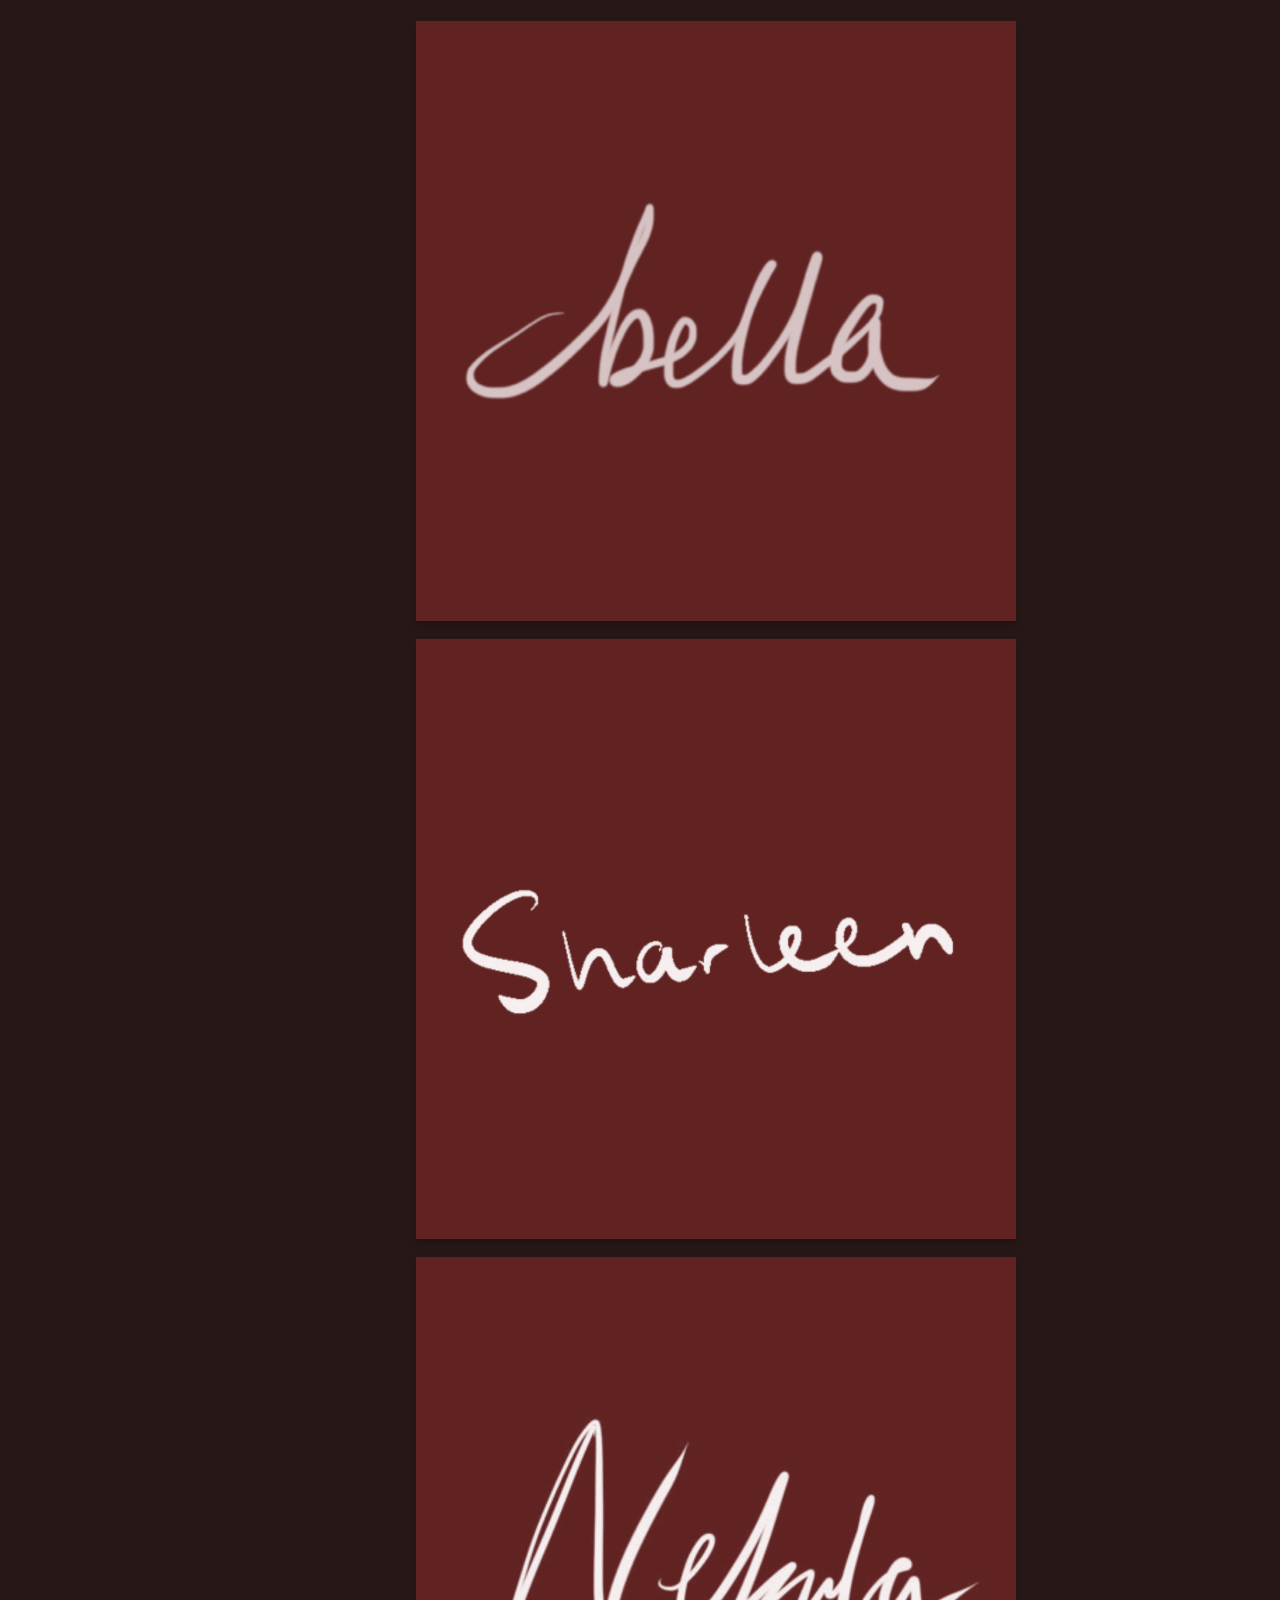
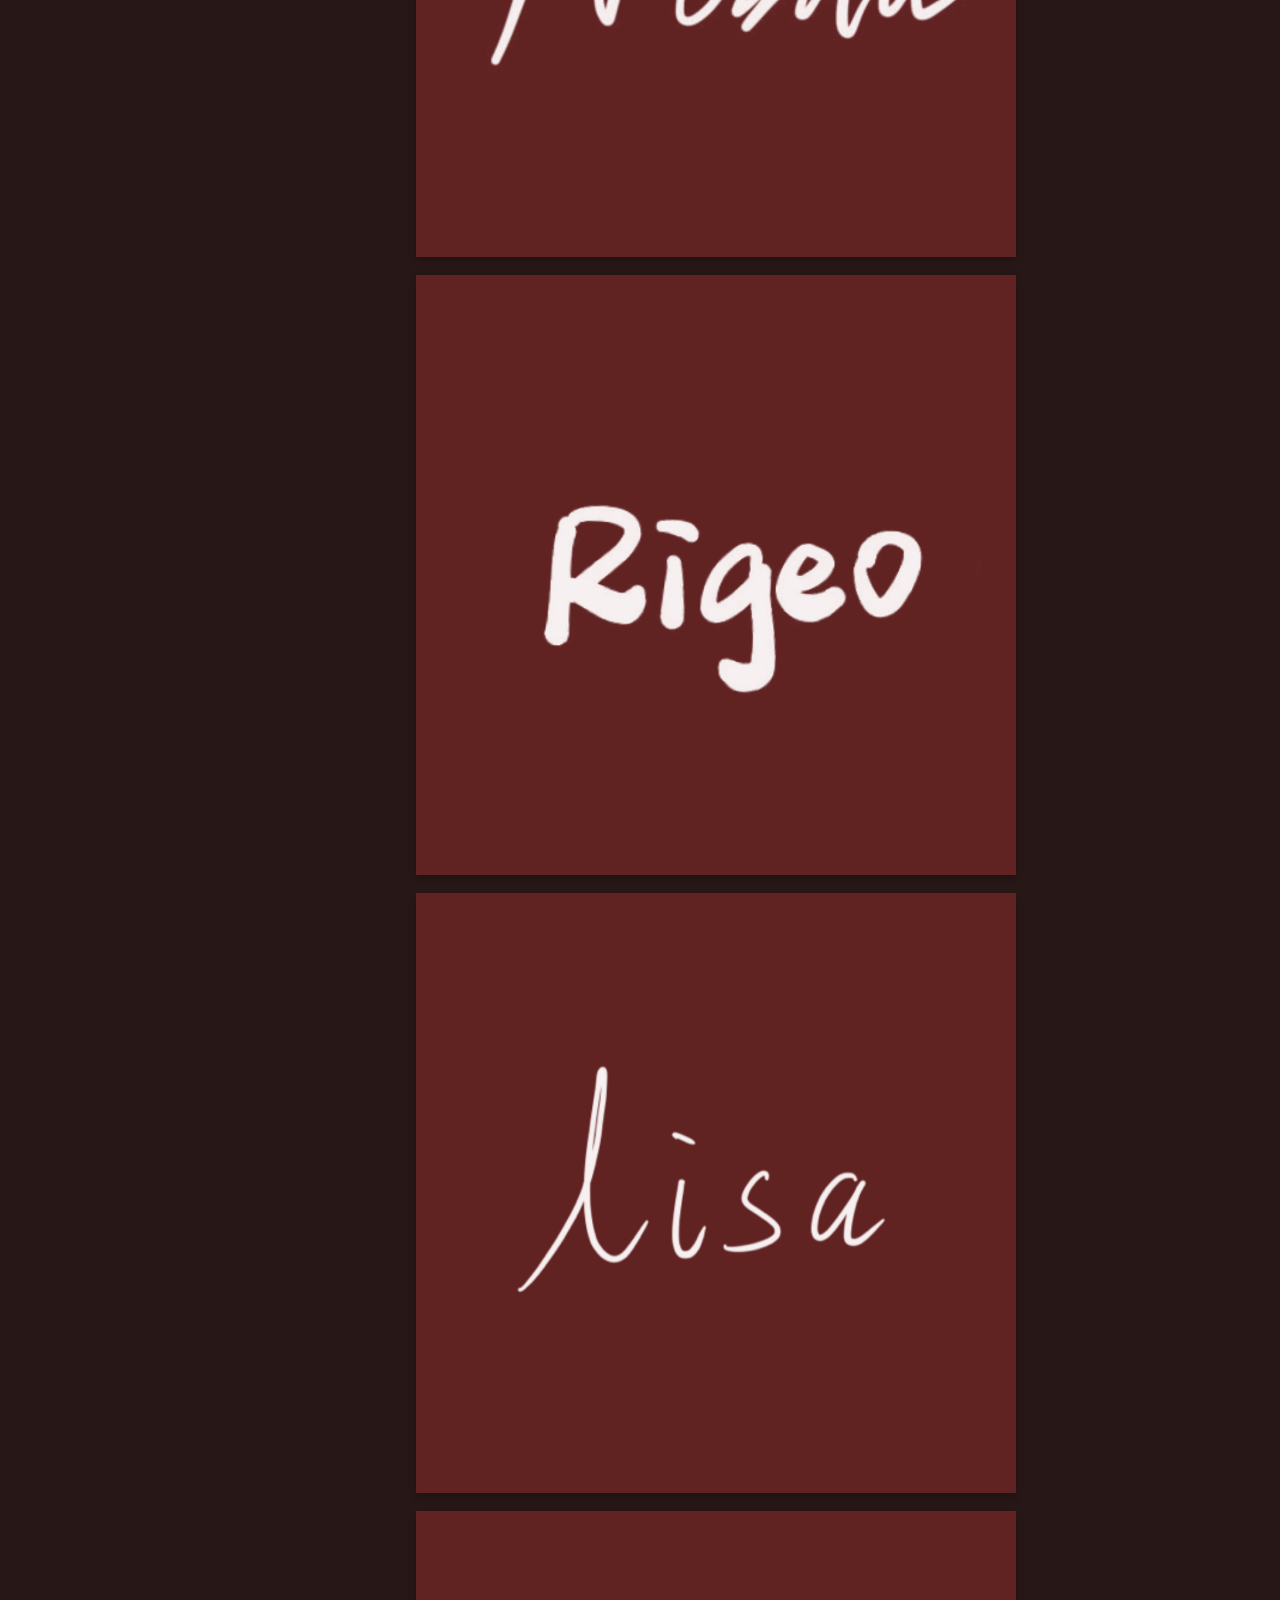
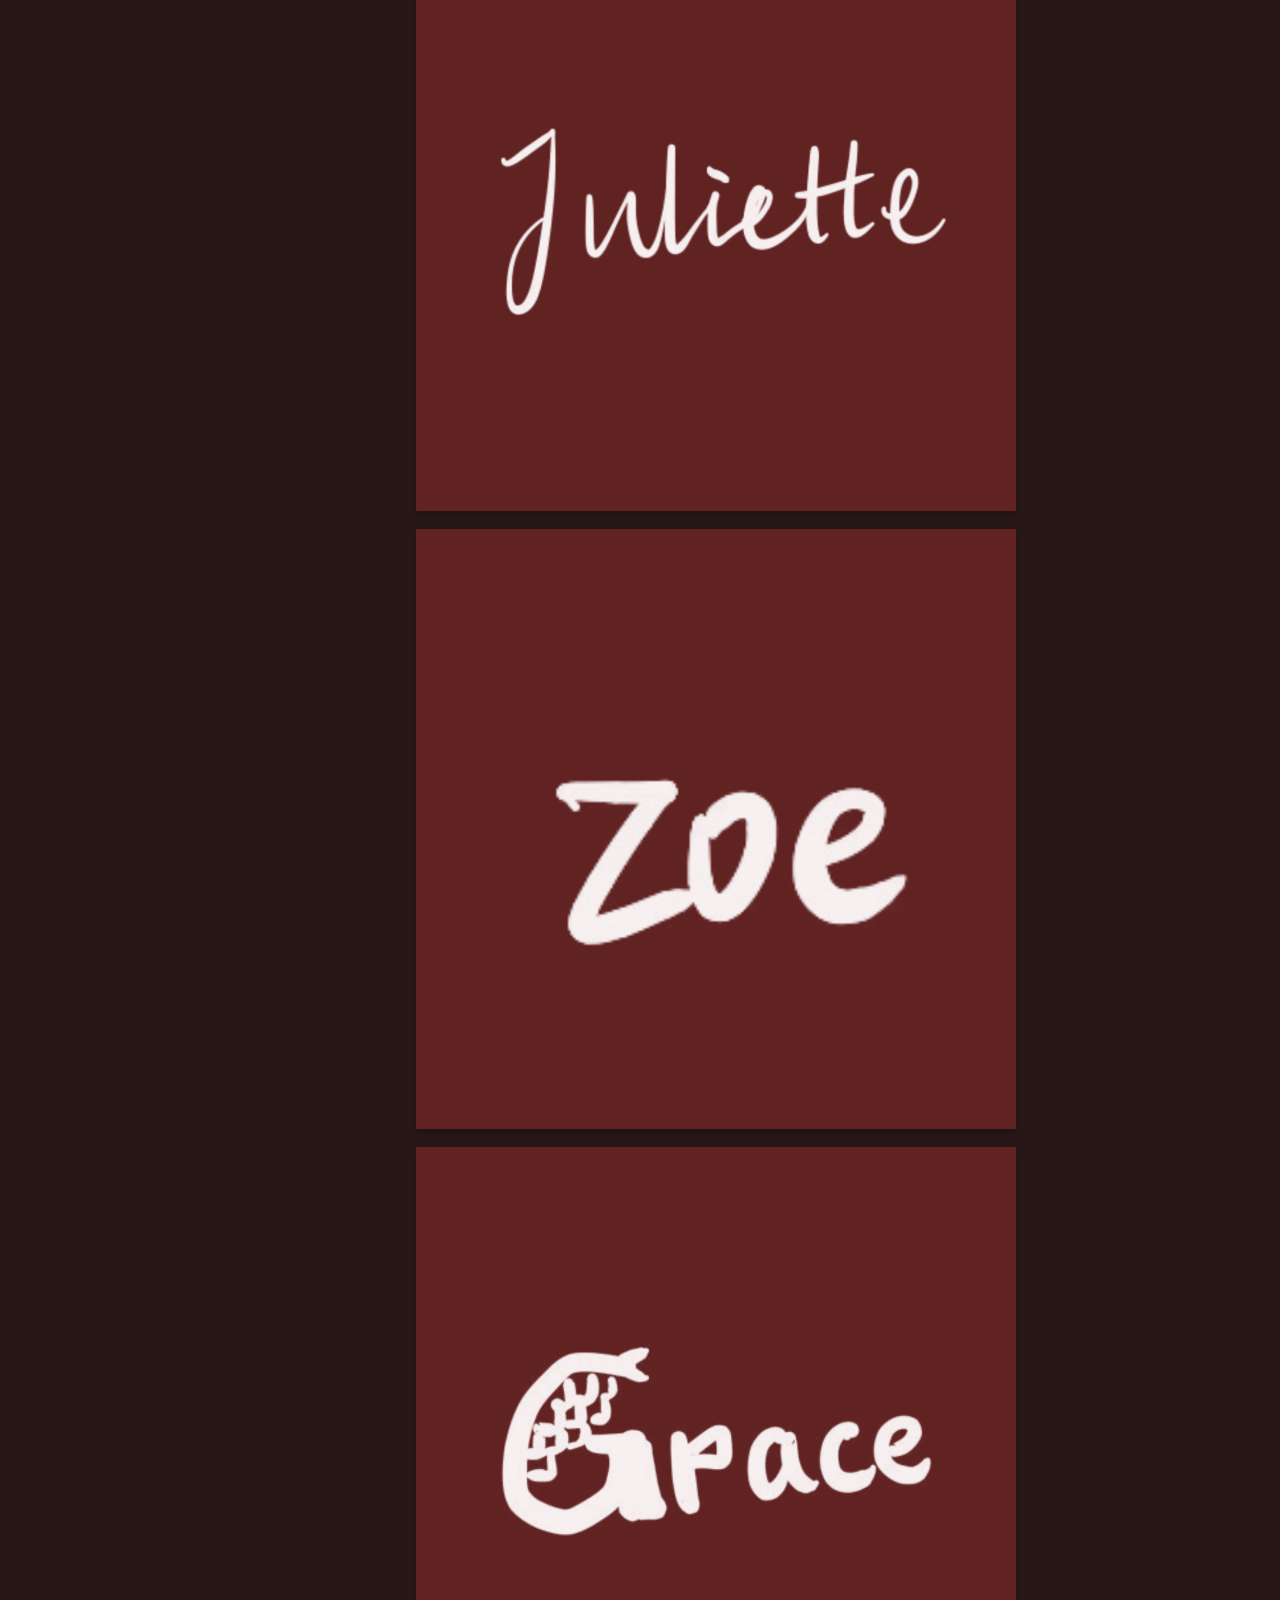
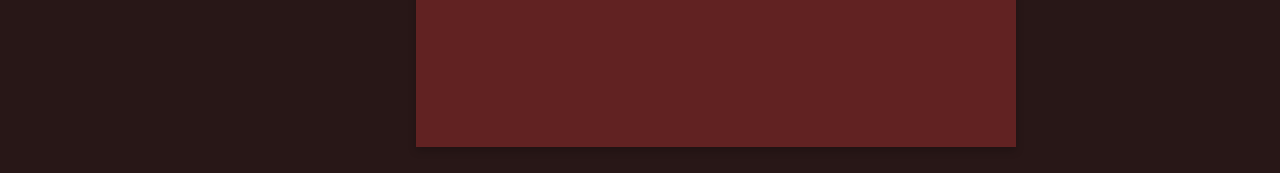
==== index.html @ b5f7d629 "Rename typology.html to index.html" ====
<!DOCTYPE html>
<html>
<head>
<meta name="viewport" content="width=device-width, initial-scale=1">
<link rel = "stylesheet" href="./style.css">

</head>
<body style="background-color:rgba(40,23,23,1);">

<h1> </h1>
<!-- <h3>Hover over the image below:</h3> -->

<div class = "content">
<div class="flip-card">
  <div class="flip-card-inner">
    <div class="flip-card-front">
      <img src="./names/bella.png" alt="Avatar" style="width:600px;height:600px;">
    </div>
    <div class="flip-card-back">
      <a href="./bella.html"><img src="./names/bella_c.png" alt="Avatar" style="width:600px;height:600px;"></a>
    </div>
  </div>
</div>
<br>

<div class="flip-card">
  <div class="flip-card-inner">
    <div class="flip-card-front">
      <img src="./names/sharleen.png" alt="Avatar" style="width:600px;height:600px;">
    </div>
    <div class="flip-card-back">
      <a href="./sharleen.html"><img src="./names/sharleen_c.png" alt="Avatar" style="width:600px;height:600px;"></a>
    </div>
  </div>
</div>
<br>

<div class="flip-card">
  <div class="flip-card-inner">
    <div class="flip-card-front">
      <img src="./names/nebula.png" alt="Avatar" style="width:600px;height:600px;">
    </div>
    <div class="flip-card-back">
      <a href="./nebula.html"><img src="./names/nebula_c.png" alt="Avatar" style="width:600px;height:600px;"></a>
    </div>
  </div>
</div>
<br>

<div class="flip-card">
  <div class="flip-card-inner">
    <div class="flip-card-front">
      <img src="./names/rigeo.png" alt="Avatar" style="width:600px;height:600px;">
    </div>
    <div class="flip-card-back">
      <a href="./rigeo.html"><img src="./names/rigeo_c.png" alt="Avatar" style="width:600px;height:600px;"></a>
    </div>
  </div>
</div>
<br>

<div class="flip-card">
  <div class="flip-card-inner">
    <div class="flip-card-front">
      <img src="./names/lisa.png" alt="Avatar" style="width:600px;height:600px;">
    </div>
    <div class="flip-card-back">
      <a href="./lisa.html"><img src="./names/lisa_c.png" alt="Avatar" style="width:600px;height:600px;"></a>
    </div>
  </div>
</div>
<br>

<div class="flip-card">
  <div class="flip-card-inner">
    <div class="flip-card-front">
      <img src="./names/juliette.png" alt="Avatar" style="width:600px;height:600px;">
    </div>
    <div class="flip-card-back">
      <a href="./juliette.html"><img src="./names/juliette_c.png" alt="Avatar" style="width:600px;height:600px;"></a>
    </div>
  </div>
</div>
<br>

<div class="flip-card">
  <div class="flip-card-inner">
    <div class="flip-card-front">
      <img src="./names/zoe.png" alt="Avatar" style="width:600px;height:600px;">
    </div>
    <div class="flip-card-back">
      <a href="./zoe.html"><img src="./names/zoe_c.png" alt="Avatar" style="width:600px;height:600px;"></a>
    </div>
  </div>
</div>
<br>

<div class="flip-card">
  <div class="flip-card-inner">
    <div class="flip-card-front">
      <img src="./names/grace.png" alt="Avatar" style="width:600px;height:600px;">
    </div>
    <div class="flip-card-back">
      <a href="./grace.html"><img src="./names/grace_c.png" alt="Avatar" style="width:600px;height:600px;"></a>
    </div>
  </div>
</div>
<br>

</div>

</body>
</html>
---- style.css ----
body {
  font-family: Arial, Helvetica, sans-serif;
}

.content {
    text-align: center;
    width: 35vw;
    margin: 0 auto;
}

.flip-card {
  background-color: transparent;
  width: 600px;
  height: 600px;
  perspective: 1000px;
}

.image {
  align-items: center;
  margin: 0 auto;
  /* width: 35vw;   */
  background-color: transparent;
  width: 800px;
  height: 800px;
  perspective: 1000px;
}

.flip-card-inner {
  position: relative;
  width: 100%;
  height: 100%;
  text-align: center;
  transition: transform 0.6s;
  transform-style: preserve-3d;
  box-shadow: 0 4px 8px 0 rgba(0,0,0,0.2);
  float: left;
}

.flip-card:hover .flip-card-inner {
  transform: rotateY(180deg);
}

.flip-card-front, .flip-card-back {
  position: absolute;
  width: 100%;
  height: 100%;
  -webkit-backface-visibility: hidden;
  backface-visibility: hidden;
}

.flip-card-front {
  background-color: #bbb;
  color: black;
}

.flip-card-back {
  background-color: #2980b9;
  color: white;
  transform: rotateY(180deg);
}

/* body {background-color: rgba(40,23,23,1);} */
h1   {text-align:center; color:#bbb;}
h2   {text-align:center; color:#bbb;}
h3   {text-align:center; color:#bbb;}
p    {text-align:center; color:#bbb;}
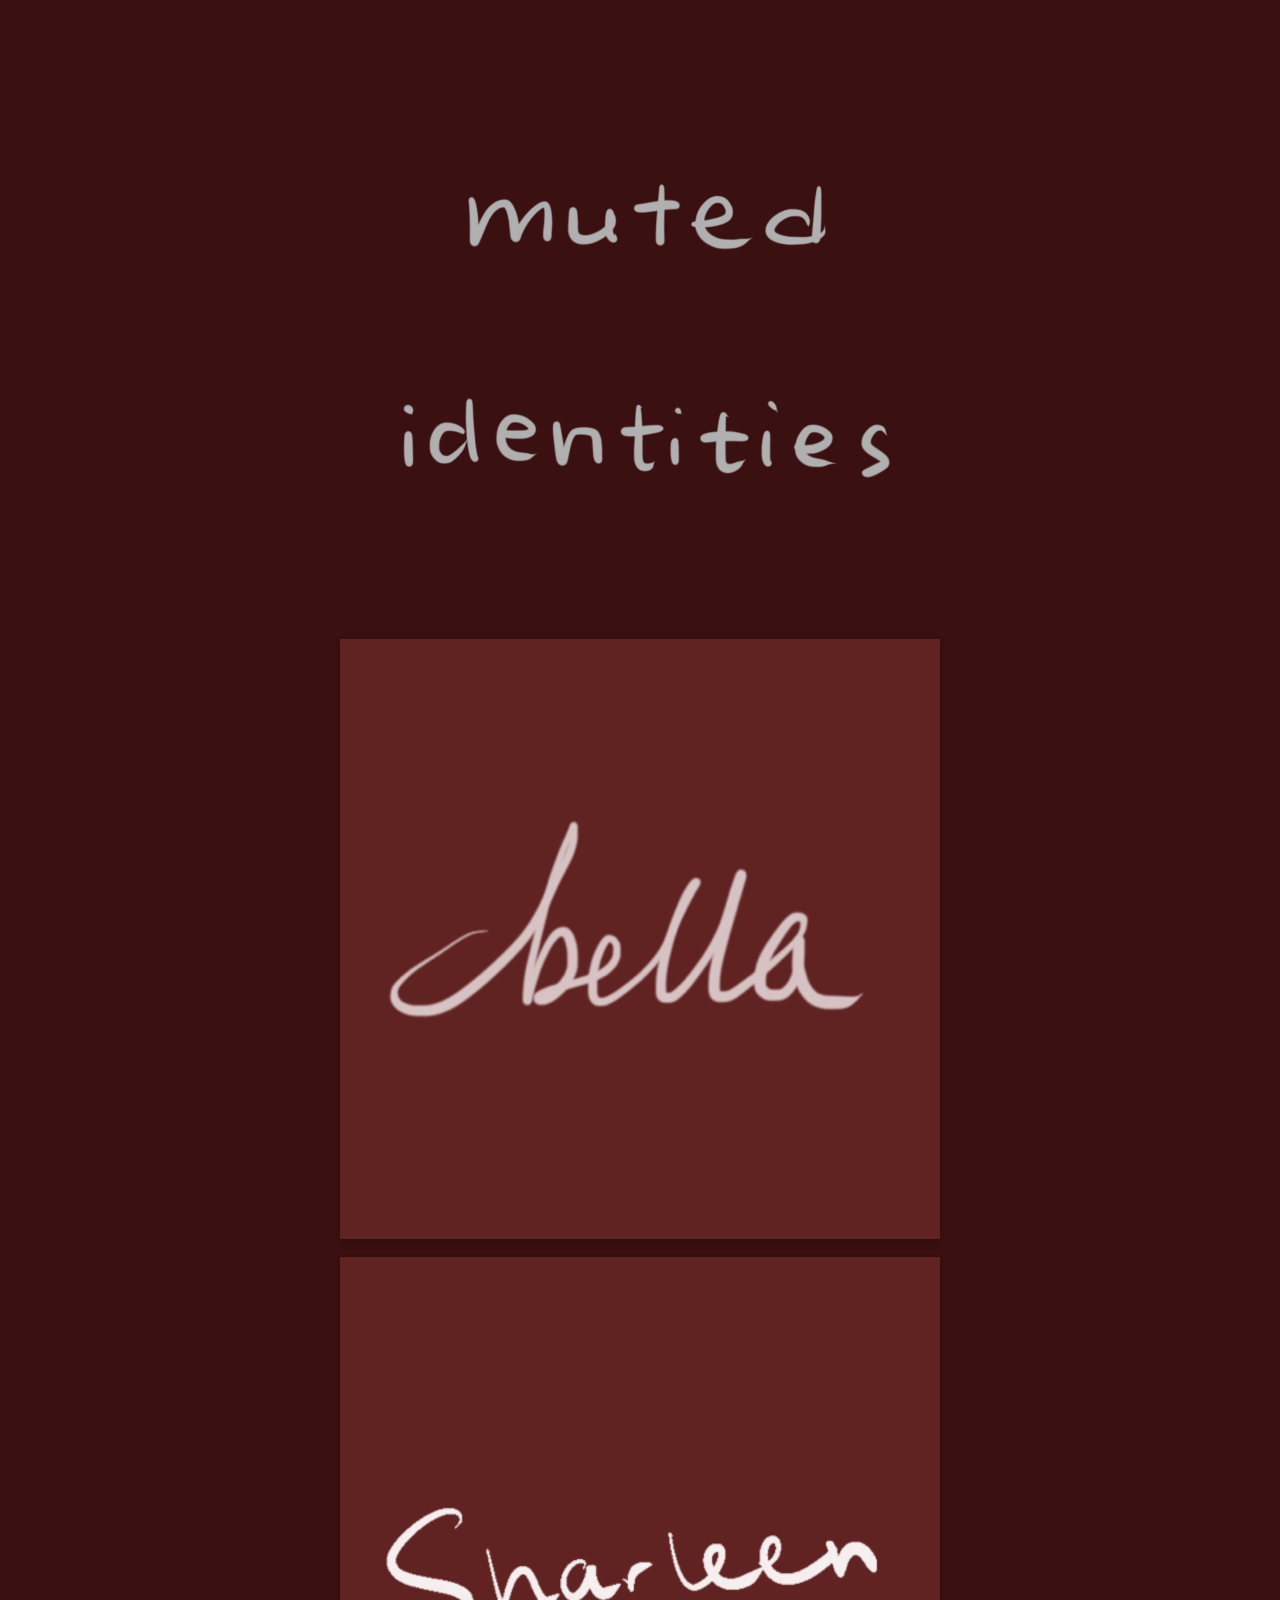
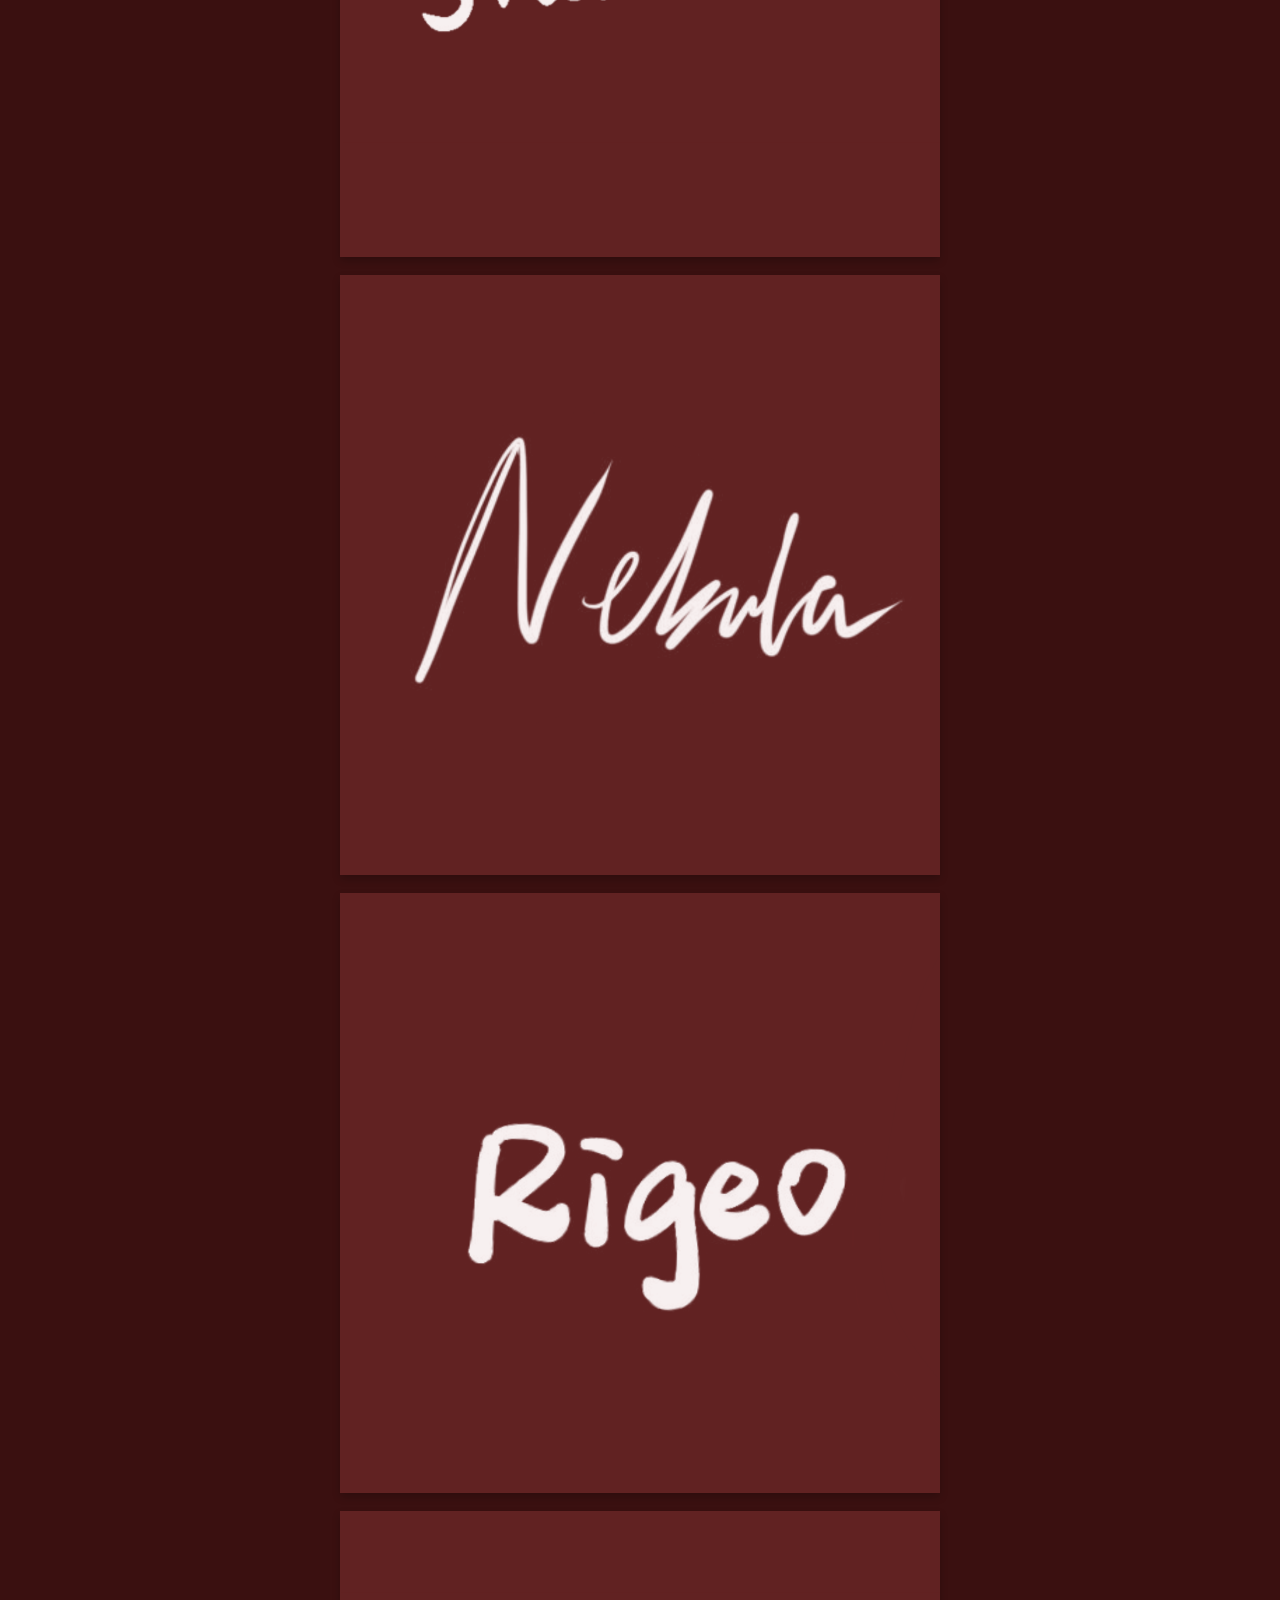
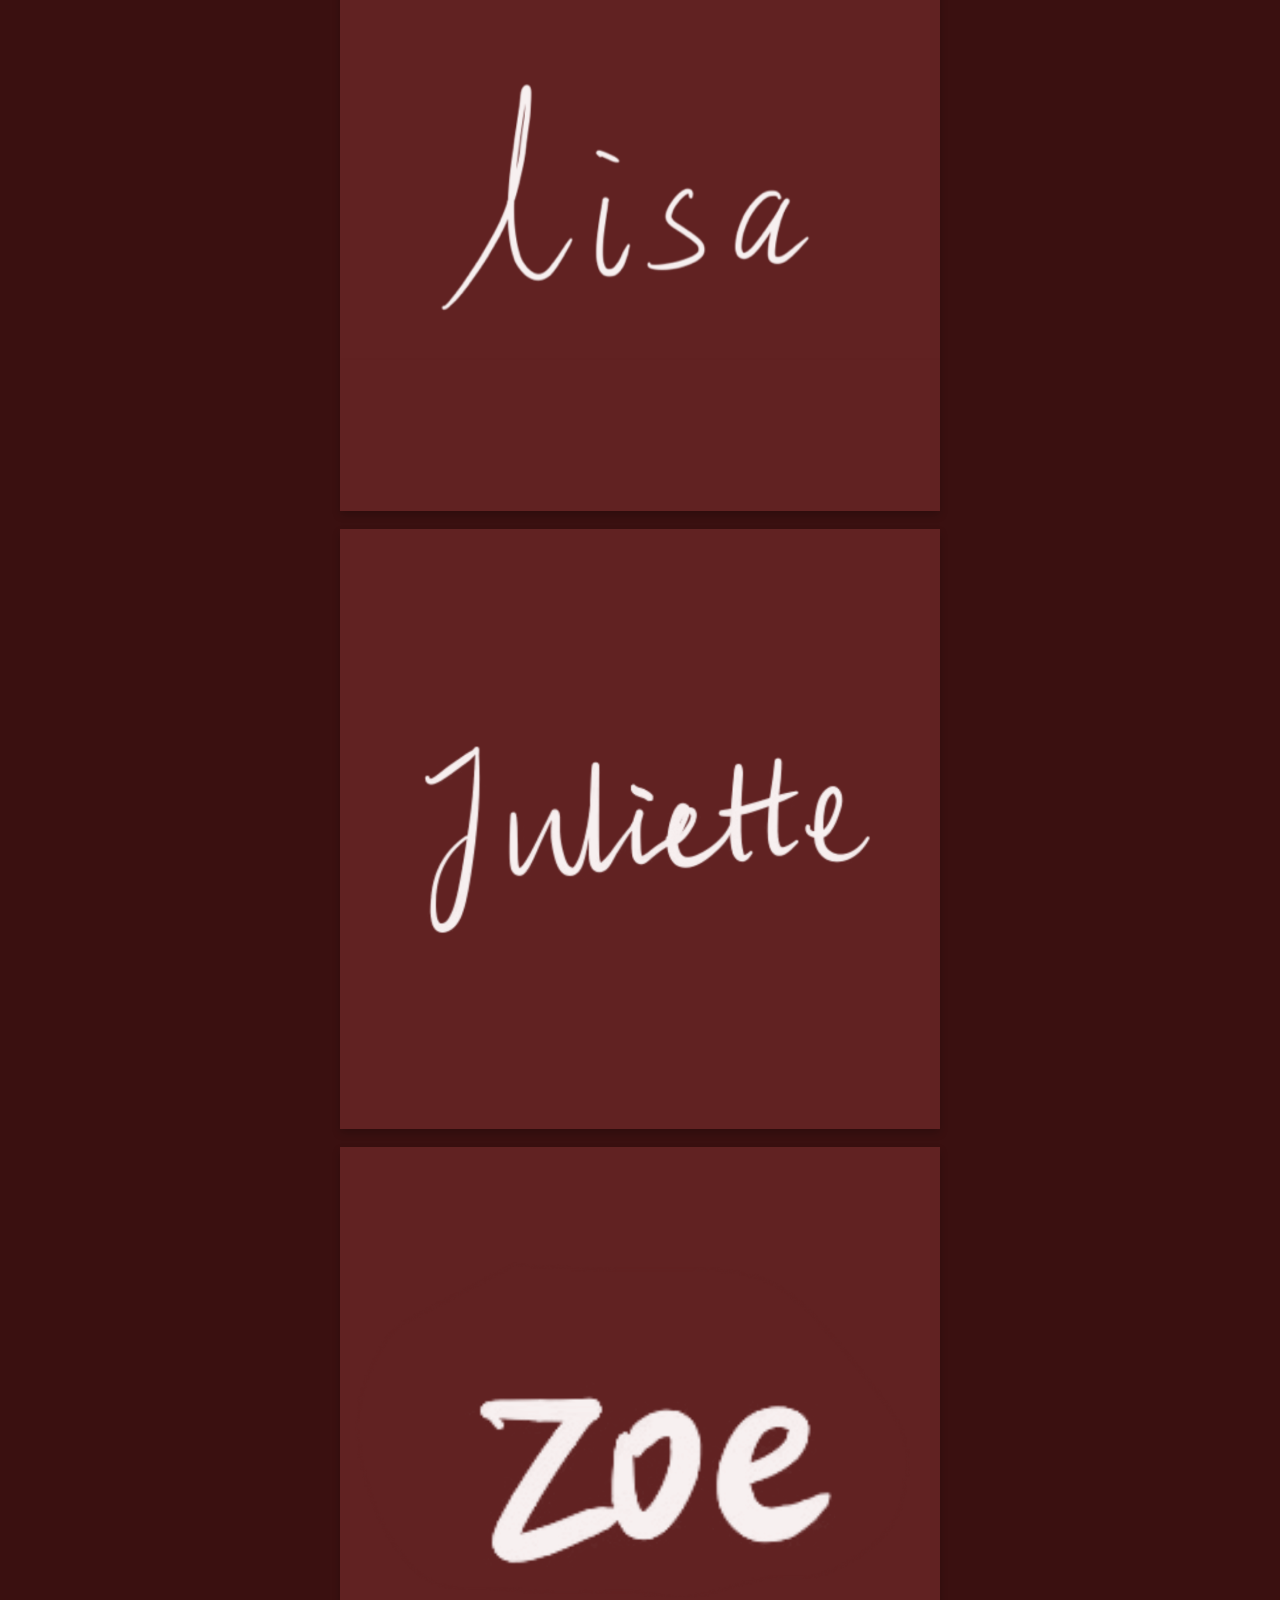
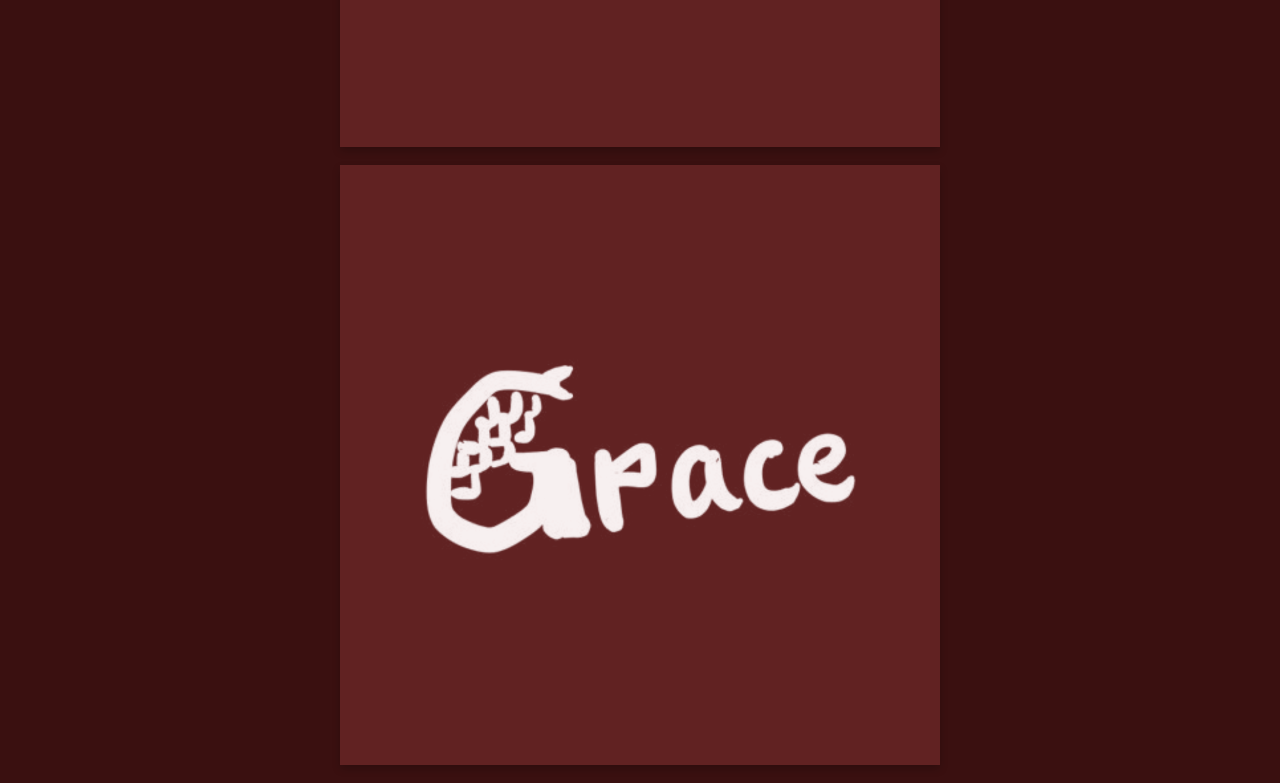
==== commit 9fb800d5: "Updated Oct.3 2022" ====
--- a/index.html
+++ b/index.html
@@ -5,107 +5,123 @@
 <link rel = "stylesheet" href="./style.css">
 
 </head>
-<body style="background-color:rgba(40,23,23,1);">
+<body style="background-color:rgb(58, 16, 16);">
 
 <h1> </h1>
-<!-- <h3>Hover over the image below:</h3> -->
+<!-- <h3>Hover over the image below:</h3> 
+
+https://bella713.github.io/typology-machine/
+-->
 
 <div class = "content">
-<div class="flip-card">
-  <div class="flip-card-inner">
-    <div class="flip-card-front">
-      <img src="./names/bella.png" alt="Avatar" style="width:600px;height:600px;">
-    </div>
-    <div class="flip-card-back">
-      <a href="./bella.html"><img src="./names/bella_c.png" alt="Avatar" style="width:600px;height:600px;"></a>
+
+  <div class="flip-card">
+    <div class="flip-card-inner-new">
+      <div class="flip-card-front">
+        <img src="./cover.jpg" alt="Avatar" style="width:600px;height:600px;">
+      </div>
+      <div class="flip-card-back">
+        <a href="./intro.html"><img src="./cover_back.jpg" alt="Avatar" style="width:600px;height:600px;"></a>
+      </div>
     </div>
   </div>
-</div>
-<br>
+  <br>
 
-<div class="flip-card">
-  <div class="flip-card-inner">
-    <div class="flip-card-front">
-      <img src="./names/sharleen.png" alt="Avatar" style="width:600px;height:600px;">
-    </div>
-    <div class="flip-card-back">
-      <a href="./sharleen.html"><img src="./names/sharleen_c.png" alt="Avatar" style="width:600px;height:600px;"></a>
+  <div class="flip-card">
+    <div class="flip-card-inner">
+      <div class="flip-card-front">
+        <img src="./names/bella.png" alt="Avatar" style="width:600px;height:600px;">
+      </div>
+      <div class="flip-card-back">
+        <a href="./bella.html"><img src="./names/bella_c.png" alt="Avatar" style="width:600px;height:600px;"></a>
+      </div>
     </div>
   </div>
-</div>
-<br>
+  <br>
 
-<div class="flip-card">
-  <div class="flip-card-inner">
-    <div class="flip-card-front">
-      <img src="./names/nebula.png" alt="Avatar" style="width:600px;height:600px;">
-    </div>
-    <div class="flip-card-back">
-      <a href="./nebula.html"><img src="./names/nebula_c.png" alt="Avatar" style="width:600px;height:600px;"></a>
+  <div class="flip-card">
+    <div class="flip-card-inner">
+      <div class="flip-card-front">
+        <img src="./names/sharleen.png" alt="Avatar" style="width:600px;height:600px;">
+      </div>
+      <div class="flip-card-back">
+        <a href="./sharleen.html"><img src="./names/sharleen_c.png" alt="Avatar" style="width:600px;height:600px;"></a>
+      </div>
     </div>
   </div>
-</div>
-<br>
+  <br>
 
-<div class="flip-card">
-  <div class="flip-card-inner">
-    <div class="flip-card-front">
-      <img src="./names/rigeo.png" alt="Avatar" style="width:600px;height:600px;">
-    </div>
-    <div class="flip-card-back">
-      <a href="./rigeo.html"><img src="./names/rigeo_c.png" alt="Avatar" style="width:600px;height:600px;"></a>
+  <div class="flip-card">
+    <div class="flip-card-inner">
+      <div class="flip-card-front">
+        <img src="./names/nebula.png" alt="Avatar" style="width:600px;height:600px;">
+      </div>
+      <div class="flip-card-back">
+        <a href="./nebula.html"><img src="./names/nebula_c.png" alt="Avatar" style="width:600px;height:600px;"></a>
+      </div>
     </div>
   </div>
-</div>
-<br>
+  <br>
 
-<div class="flip-card">
-  <div class="flip-card-inner">
-    <div class="flip-card-front">
-      <img src="./names/lisa.png" alt="Avatar" style="width:600px;height:600px;">
-    </div>
-    <div class="flip-card-back">
-      <a href="./lisa.html"><img src="./names/lisa_c.png" alt="Avatar" style="width:600px;height:600px;"></a>
+  <div class="flip-card">
+    <div class="flip-card-inner">
+      <div class="flip-card-front">
+        <img src="./names/rigeo.png" alt="Avatar" style="width:600px;height:600px;">
+      </div>
+      <div class="flip-card-back">
+        <a href="./rigeo.html"><img src="./names/rigeo_c.png" alt="Avatar" style="width:600px;height:600px;"></a>
+      </div>
     </div>
   </div>
-</div>
-<br>
+  <br>
 
-<div class="flip-card">
-  <div class="flip-card-inner">
-    <div class="flip-card-front">
-      <img src="./names/juliette.png" alt="Avatar" style="width:600px;height:600px;">
-    </div>
-    <div class="flip-card-back">
-      <a href="./juliette.html"><img src="./names/juliette_c.png" alt="Avatar" style="width:600px;height:600px;"></a>
+  <div class="flip-card">
+    <div class="flip-card-inner">
+      <div class="flip-card-front">
+        <img src="./names/lisa.png" alt="Avatar" style="width:600px;height:600px;">
+      </div>
+      <div class="flip-card-back">
+        <a href="./lisa.html"><img src="./names/lisa_c.png" alt="Avatar" style="width:600px;height:600px;"></a>
+      </div>
     </div>
   </div>
-</div>
-<br>
+  <br>
 
-<div class="flip-card">
-  <div class="flip-card-inner">
-    <div class="flip-card-front">
-      <img src="./names/zoe.png" alt="Avatar" style="width:600px;height:600px;">
-    </div>
-    <div class="flip-card-back">
-      <a href="./zoe.html"><img src="./names/zoe_c.png" alt="Avatar" style="width:600px;height:600px;"></a>
+  <div class="flip-card">
+    <div class="flip-card-inner">
+      <div class="flip-card-front">
+        <img src="./names/juliette.png" alt="Avatar" style="width:600px;height:600px;">
+      </div>
+      <div class="flip-card-back">
+        <a href="./juliette.html"><img src="./names/juliette_c.png" alt="Avatar" style="width:600px;height:600px;"></a>
+      </div>
     </div>
   </div>
-</div>
-<br>
+  <br>
 
-<div class="flip-card">
-  <div class="flip-card-inner">
-    <div class="flip-card-front">
-      <img src="./names/grace.png" alt="Avatar" style="width:600px;height:600px;">
-    </div>
-    <div class="flip-card-back">
-      <a href="./grace.html"><img src="./names/grace_c.png" alt="Avatar" style="width:600px;height:600px;"></a>
+  <div class="flip-card">
+    <div class="flip-card-inner">
+      <div class="flip-card-front">
+        <img src="./names/zoe.png" alt="Avatar" style="width:600px;height:600px;">
+      </div>
+      <div class="flip-card-back">
+        <a href="./zoe.html"><img src="./names/zoe_c.png" alt="Avatar" style="width:600px;height:600px;"></a>
+      </div>
     </div>
   </div>
-</div>
-<br>
+  <br>
+
+  <div class="flip-card">
+    <div class="flip-card-inner">
+      <div class="flip-card-front">
+        <img src="./names/grace.png" alt="Avatar" style="width:600px;height:600px;">
+      </div>
+      <div class="flip-card-back">
+        <a href="./grace.html"><img src="./names/grace_c.png" alt="Avatar" style="width:600px;height:600px;"></a>
+      </div>
+    </div>
+  </div>
+  <br>
 
 </div>
 
--- a/style.css
+++ b/style.css
@@ -3,9 +3,16 @@
 }
 
 .content {
-    text-align: center;
-    width: 35vw;
+    /* text-align: center;
+    width: 200px;
+    margin: 0 auto; */
+    align-items: center;
     margin: 0 auto;
+    /* width: 35vw;   */
+    background-color: transparent;
+    width: 600px;
+    height: 600px;
+    perspective: 1000px;
 }
 
 .flip-card {
@@ -29,14 +36,28 @@
   position: relative;
   width: 100%;
   height: 100%;
-  text-align: center;
+  /* text-align: center; */
   transition: transform 0.6s;
   transform-style: preserve-3d;
   box-shadow: 0 4px 8px 0 rgba(0,0,0,0.2);
   float: left;
 }
 
+.flip-card-inner-new {
+  position: relative;
+  width: 100%;
+  height: 100%;
+  /* text-align: center; */
+  transition: transform 0.6s;
+  transform-style: preserve-3d;
+  float: left;
+}
+
 .flip-card:hover .flip-card-inner {
+  transform: rotateY(180deg);
+}
+
+.flip-card:hover .flip-card-inner-new {
   transform: rotateY(180deg);
 }
 
